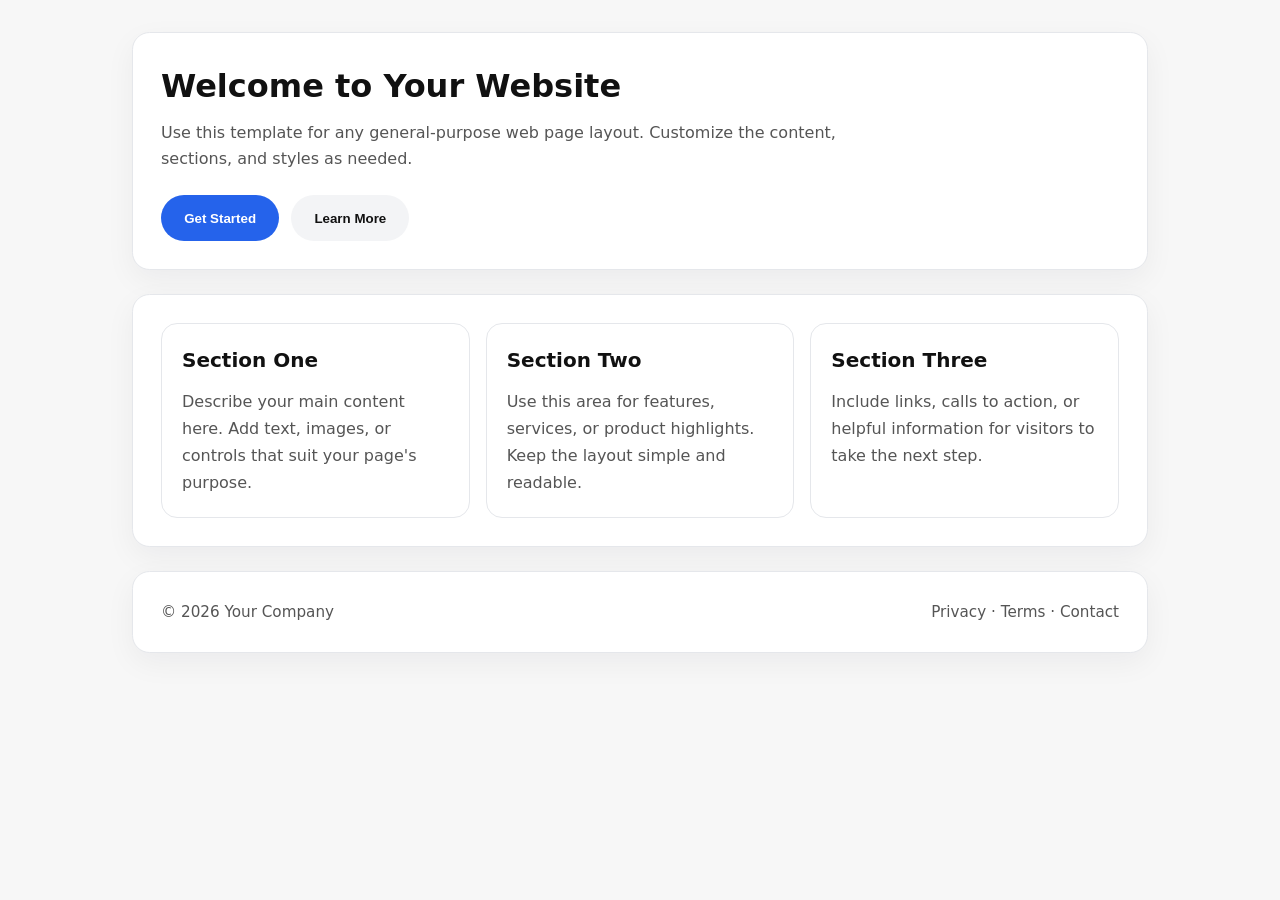
==== docs/index.html @ 3ab702a9 "Checkpoint from VS Code for cloud agent session" ====
<!DOCTYPE html>
<html lang="en">
<head>
  <meta charset="UTF-8" />
  <meta name="viewport" content="width=device-width, initial-scale=1.0" />
  <meta name="description" content="A general-purpose webpage template with external CSS and JS." />
  <title>My Website</title>
  <link rel="stylesheet" href="style.css" />
</head>
<body>
  <div class="page">
    <header>
      <h1>Welcome to Your Website</h1>
      <p>Use this template for any general-purpose web page layout. Customize the content, sections, and styles as needed.</p>
      <div class="hero-actions">
        <button class="button primary" id="startButton">Get Started</button>
        <button class="button secondary" id="learnButton">Learn More</button>
      </div>
    </header>

    <main>
      <section class="grid-3">
        <article class="card">
          <h2>Section One</h2>
          <p>Describe your main content here. Add text, images, or controls that suit your page's purpose.</p>
        </article>
        <article class="card">
          <h2>Section Two</h2>
          <p>Use this area for features, services, or product highlights. Keep the layout simple and readable.</p>
        </article>
        <article class="card">
          <h2>Section Three</h2>
          <p>Include links, calls to action, or helpful information for visitors to take the next step.</p>
        </article>
      </section>
    </main>

    <footer>
      <span>© 2026 Your Company</span>
      <nav>
        <a href="#">Privacy</a> ·
        <a href="#">Terms</a> ·
        <a href="#">Contact</a>
      </nav>
    </footer>
  </div>

  <script src="script.js"></script>
</body>
</html>
---- docs/style.css ----
:root {
  --bg: #f7f7f7;
  --surface: #ffffff;
  --text: #111111;
  --muted: #555555;
  --primary: #2563eb;
  --border: #e5e7eb;
  --radius: 1rem;
  font-family: Inter, system-ui, sans-serif;
}

* {
  box-sizing: border-box;
  margin: 0;
  padding: 0;
}

html, body {
  min-height: 100%;
  background: var(--bg);
  color: var(--text);
}

body {
  line-height: 1.6;
}

.page {
  max-width: 1080px;
  margin: 0 auto;
  padding: 2rem;
}

header, main, footer {
  background: var(--surface);
  border: 1px solid var(--border);
  border-radius: calc(var(--radius) * 1.1);
  padding: 1.75rem;
  margin-bottom: 1.5rem;
  box-shadow: 0 10px 30px rgba(15, 23, 42, 0.05);
}

header h1 {
  font-size: clamp(2rem, 2.5vw, 3rem);
  margin-bottom: 0.5rem;
}

header p {
  color: var(--muted);
  max-width: 720px;
}

.hero-actions {
  margin-top: 1.5rem;
  display: flex;
  flex-wrap: wrap;
  gap: 0.75rem;
}

.button {
  display: inline-flex;
  align-items: center;
  justify-content: center;
  padding: 0.95rem 1.45rem;
  border-radius: 999px;
  border: none;
  cursor: pointer;
  font-weight: 600;
  transition: transform 0.15s ease, box-shadow 0.15s ease, background-color 0.15s ease;
}

.button.primary {
  background: var(--primary);
  color: #fff;
}

.button.secondary {
  background: #f3f4f6;
  color: var(--text);
}

.button:hover {
  transform: translateY(-1px);
  box-shadow: 0 12px 24px rgba(37, 99, 235, 0.15);
}

section {
  display: grid;
  gap: 1.25rem;
}

.grid-3 {
  display: grid;
  grid-template-columns: repeat(auto-fit, minmax(220px, 1fr));
  gap: 1rem;
}

.card {
  background: #fff;
  border: 1px solid var(--border);
  border-radius: var(--radius);
  padding: 1.25rem;
}

.card h2 {
  margin-bottom: 0.75rem;
  font-size: 1.25rem;
}

.card p {
  color: var(--muted);
  line-height: 1.7;
}

footer {
  display: flex;
  flex-wrap: wrap;
  justify-content: space-between;
  gap: 1rem;
  align-items: center;
  color: var(--muted);
  font-size: 0.95rem;
}

a {
  color: inherit;
  text-decoration: none;
}

footer a:hover,
a:hover,
a:focus-visible {
  text-decoration: none;
}

.button:focus-visible {
  outline: none;
}

@media (max-width: 640px) {
  .hero-actions {
    flex-direction: column;
    align-items: stretch;
  }
}
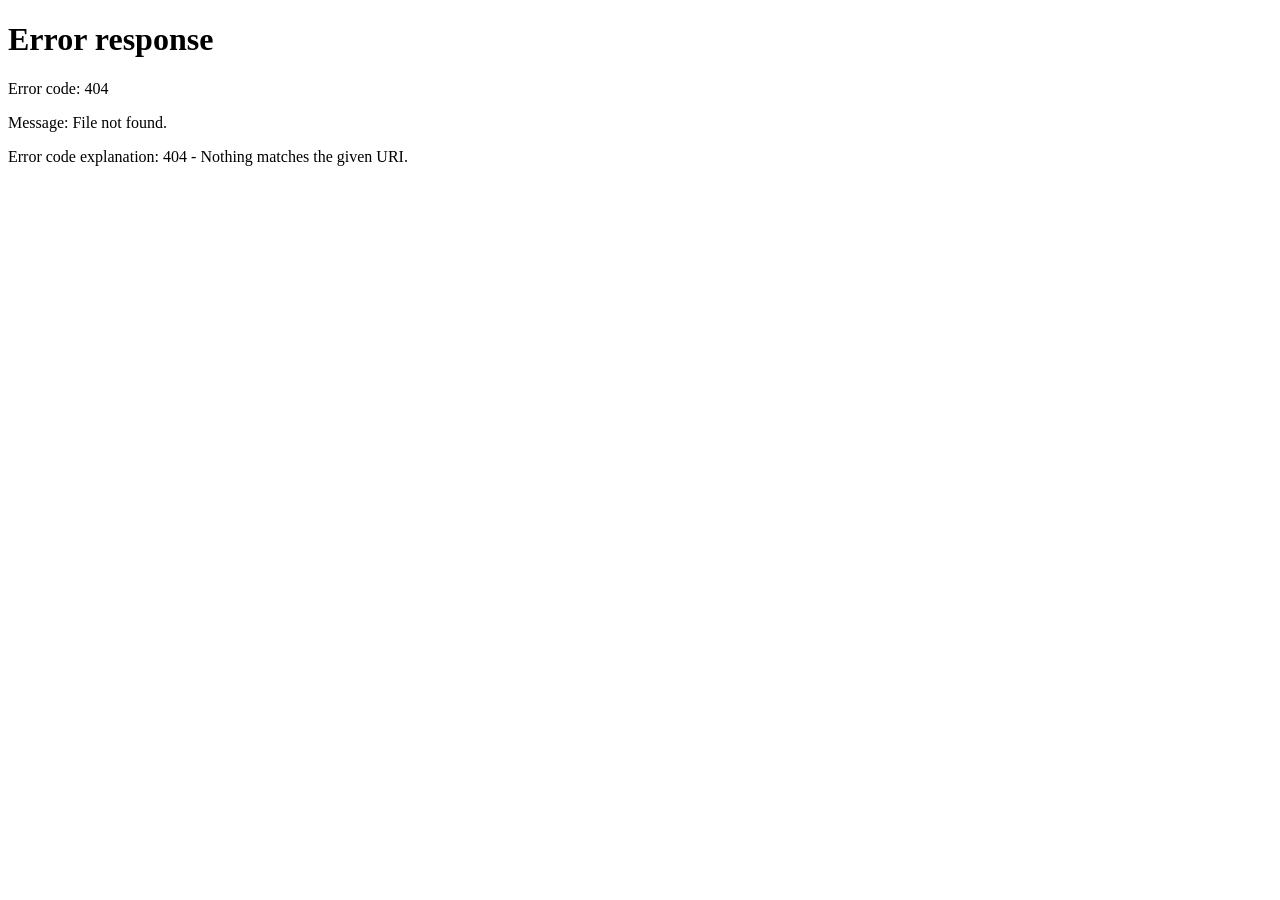
==== commit 09efd145: "Beta V0.0.1.1.2 Re-save for previous version." ====
--- a/docs/index.html
+++ b/docs/index.html
@@ -2,49 +2,19 @@
 <html lang="en">
 <head>
   <meta charset="UTF-8" />
+  <meta http-equiv="refresh" content="0; url=Website/home" />
   <meta name="viewport" content="width=device-width, initial-scale=1.0" />
-  <meta name="description" content="A general-purpose webpage template with external CSS and JS." />
-  <title>My Website</title>
-  <link rel="stylesheet" href="style.css" />
+  <title>Website Redirect</title>
+  <style>
+    body { font-family: Inter, system-ui, sans-serif; background:#f7f7f7; color:#111; display:flex; align-items:center; justify-content:center; min-height:100vh; margin:0; }
+    .redirect { max-width:30rem; text-align:center; background:#fff; border:1px solid #e5e7eb; border-radius:1rem; padding:2rem; box-shadow:0 10px 30px rgba(15,23,42,.08); }
+    a { color:#2563eb; text-decoration:none; font-weight:700; }
+  </style>
 </head>
 <body>
-  <div class="page">
-    <header>
-      <h1>Welcome to Your Website</h1>
-      <p>Use this template for any general-purpose web page layout. Customize the content, sections, and styles as needed.</p>
-      <div class="hero-actions">
-        <button class="button primary" id="startButton">Get Started</button>
-        <button class="button secondary" id="learnButton">Learn More</button>
-      </div>
-    </header>
-
-    <main>
-      <section class="grid-3">
-        <article class="card">
-          <h2>Section One</h2>
-          <p>Describe your main content here. Add text, images, or controls that suit your page's purpose.</p>
-        </article>
-        <article class="card">
-          <h2>Section Two</h2>
-          <p>Use this area for features, services, or product highlights. Keep the layout simple and readable.</p>
-        </article>
-        <article class="card">
-          <h2>Section Three</h2>
-          <p>Include links, calls to action, or helpful information for visitors to take the next step.</p>
-        </article>
-      </section>
-    </main>
-
-    <footer>
-      <span>© 2026 Your Company</span>
-      <nav>
-        <a href="#">Privacy</a> ·
-        <a href="#">Terms</a> ·
-        <a href="#">Contact</a>
-      </nav>
-    </footer>
+  <div class="redirect">
+    <h1>Redirecting to Website</h1>
+    <p>If you are not redirected automatically, <a href="Website/home">click here</a>.</p>
   </div>
-
-  <script src="script.js"></script>
 </body>
 </html>
